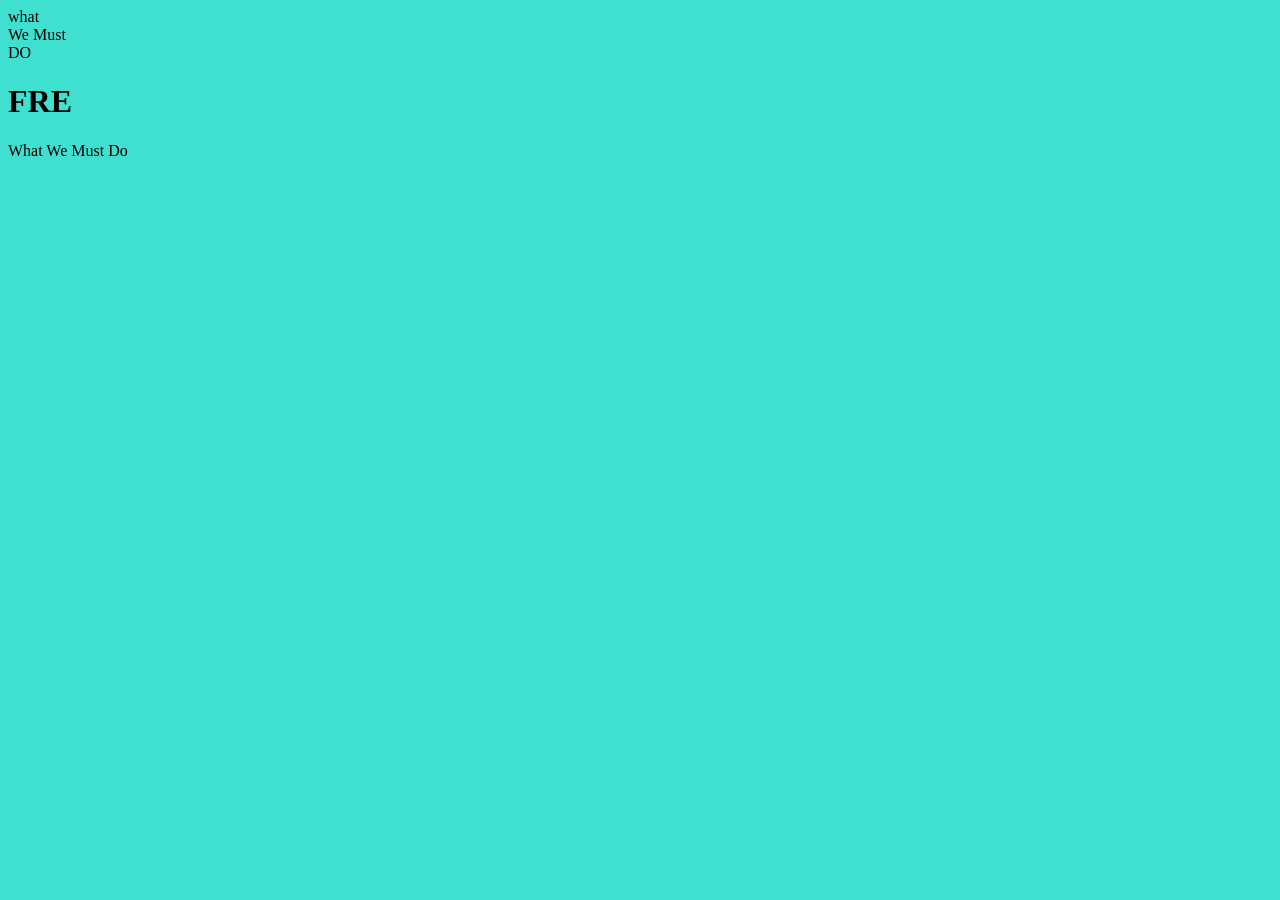
==== index.html @ 4c37a0ae "Update index.html" ====
<!DOCTYPE html>
<html lang="en">

<head>
  <meta charset"utf-8">
  <title>My View Source Project</title>

<style>
  body {
    font-family: Times New Roman, arial, sans-serif;
    background-color:turquoise;
    color:black
    margin: 40 px;
  }

  div {
    font-size: 45 px;
    font-weight:bold
    margin-top: 30 px:
    margin-bottom: 30 px;
  }

h1 {
  font-siz: 180 px;
  letter-spacing: 20 px;
  margin-top: 20 px;
  margin-bottom: 20 px;
}

  .offset {
    margin-left: 180 px;
    transform: rotate (-4 deg);

  }

  h1 span {
    display: inline-block;
    transform: rotate (12 deg);

  }
  
</style>
</head>

<body>
  <div>what</div>
  <div>We Must</div>
  <div>DO</div>

    <h1>
      F<span>R</span>E<span style='transform': rotate (-12 deg); " ></span>
  
    </h1>

    <div class="offset">What We Must Do</div>
</body>

</html>
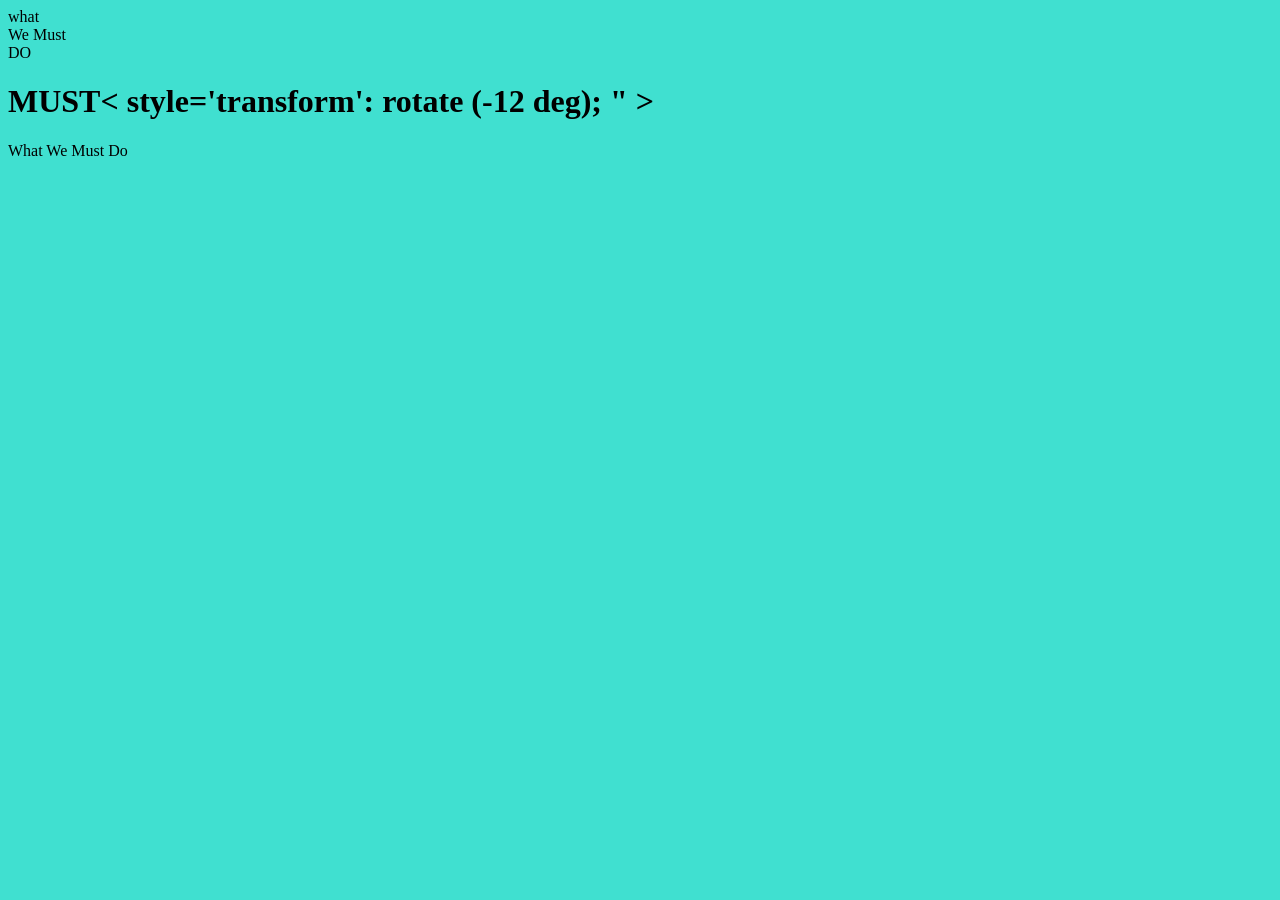
==== commit f6a47f67: "Fix HTML syntax and formatting issues" ====
--- a/index.html
+++ b/index.html
@@ -48,7 +48,7 @@
   <div>DO</div>
 
     <h1>
-      F<span>R</span>E<span style='transform': rotate (-12 deg); " ></span>
+      M<span>U</span>S</span>T< style='transform': rotate (-12 deg); " ></span>
   
     </h1>
 
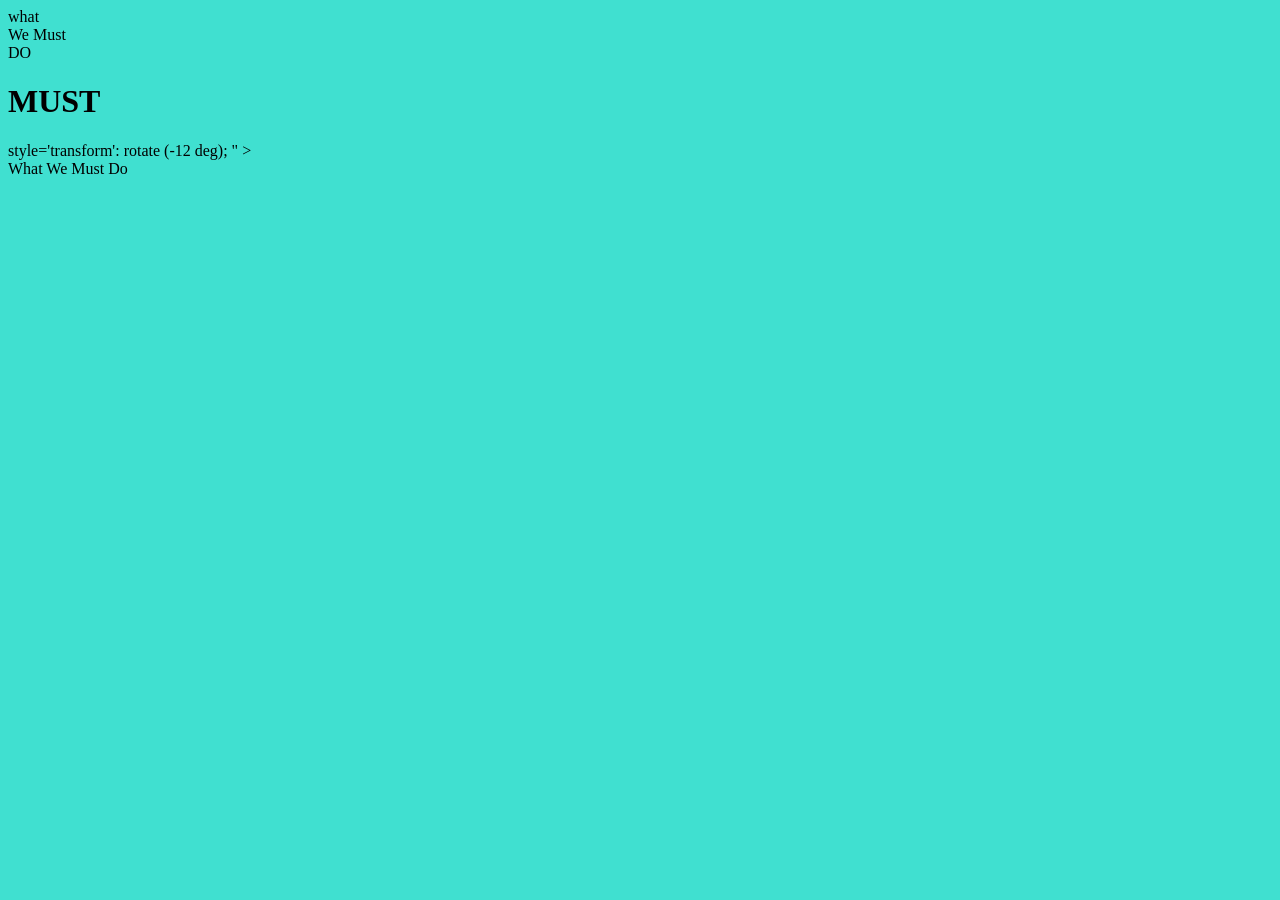
==== commit 1ffde5f8: "Fix HTML syntax for heading rotation" ====
--- a/index.html
+++ b/index.html
@@ -14,17 +14,17 @@
   }
 
   div {
-    font-size: 45 px;
+    font-size: 70 px;
     font-weight:bold
-    margin-top: 30 px:
-    margin-bottom: 30 px;
+    margin-top: 35 px:
+    margin-bottom: 35 px;
   }
 
 h1 {
   font-siz: 180 px;
   letter-spacing: 20 px;
-  margin-top: 20 px;
-  margin-bottom: 20 px;
+  margin-top: 35 px;
+  margin-bottom: 35 px;
 }
 
   .offset {
@@ -48,7 +48,7 @@
   <div>DO</div>
 
     <h1>
-      M<span>U</span>S</span>T< style='transform': rotate (-12 deg); " ></span>
+      M<span>U</span>S</span>T</h1> style='transform': rotate (-12 deg); " ></span>
   
     </h1>
 
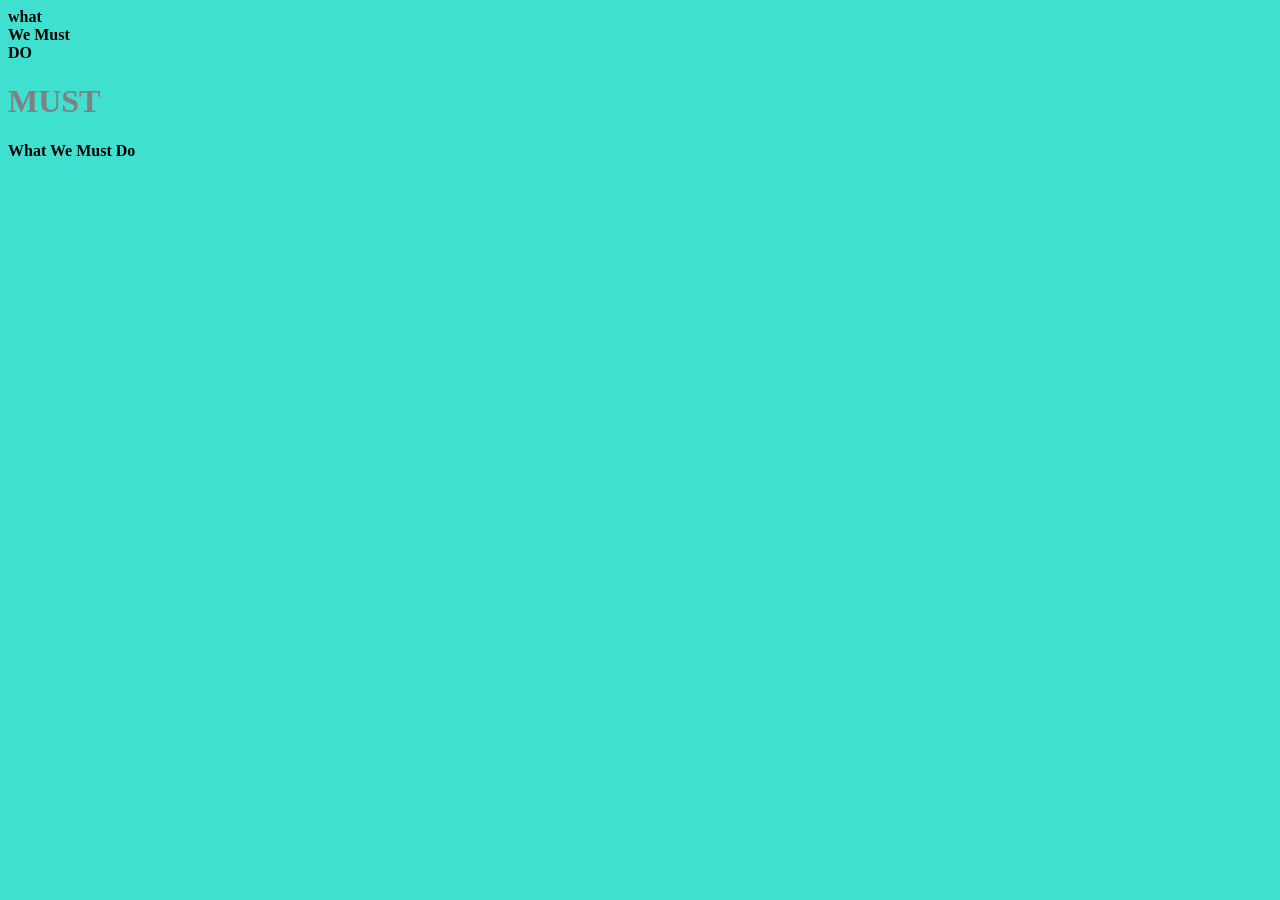
==== commit 343ef346: "Fix HTML meta charset and style attributes Updated HTML structure and styles for improved formatting" ====
--- a/index.html
+++ b/index.html
@@ -2,26 +2,29 @@
 <html lang="en">
 
 <head>
-  <meta charset"utf-8">
+  <meta charset="UTF-8">
   <title>My View Source Project</title>
 
 <style>
   body {
-    font-family: Times New Roman, arial, sans-serif;
-    background-color:turquoise;
+    font-family: 'Times New Roman', 'arial', sans-serif;
+    background-color: turquoise;
     color:black
     margin: 40 px;
   }
 
   div {
+    font-weight: bold;
     font-size: 70 px;
-    font-weight:bold
-    margin-top: 35 px:
+    transform: rotate (2 deg);
+    margin-top: 35 px;
     margin-bottom: 35 px;
   }
 
 h1 {
-  font-siz: 180 px;
+  color: grey;
+  font-weight: bold;
+  font-size: 220 px;
   letter-spacing: 20 px;
   margin-top: 35 px;
   margin-bottom: 35 px;
@@ -48,10 +51,8 @@
   <div>DO</div>
 
     <h1>
-      M<span>U</span>S</span>T</h1> style='transform': rotate (-12 deg); " ></span>
-  
+      M<span>U</span>S</span>T<span style='transform': rotate (-12 deg); " ></span>
     </h1>
-
     <div class="offset">What We Must Do</div>
 </body>
 
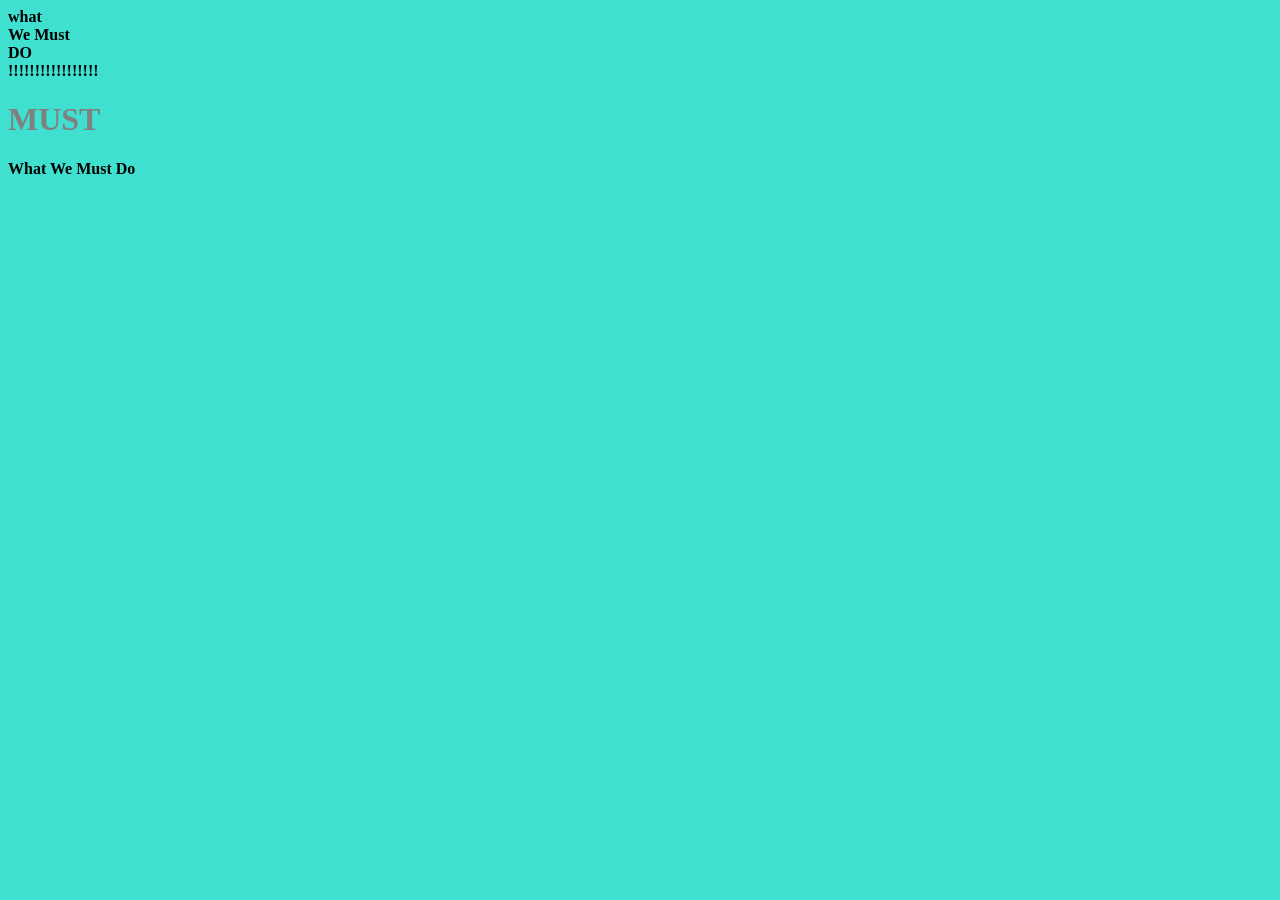
==== commit da55557f: "Refactor h1 styles and add new div element Adjusted letter-spacing and modified h1 styles." ====
--- a/index.html
+++ b/index.html
@@ -25,7 +25,7 @@
   color: grey;
   font-weight: bold;
   font-size: 220 px;
-  letter-spacing: 20 px;
+  letter-spacing: 12 px;
   margin-top: 35 px;
   margin-bottom: 35 px;
 }
@@ -36,10 +36,9 @@
 
   }
 
-  h1 span {
+  .offset span {
     display: inline-block;
     transform: rotate (12 deg);
-
   }
   
 </style>
@@ -49,6 +48,7 @@
   <div>what</div>
   <div>We Must</div>
   <div>DO</div>
+  <div>!!!!!!!!!!!!!!!!!</div>
 
     <h1>
       M<span>U</span>S</span>T<span style='transform': rotate (-12 deg); " ></span>
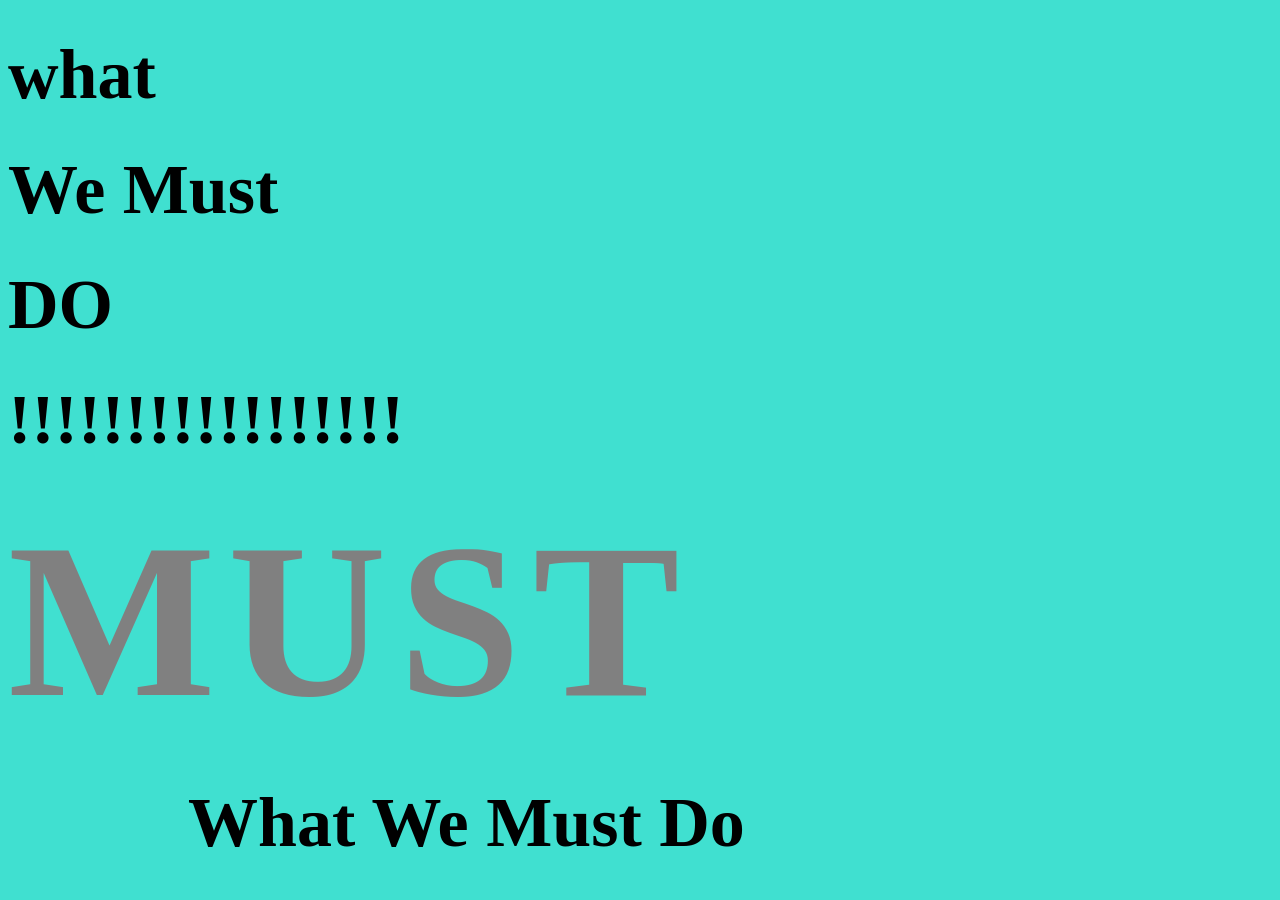
==== commit 9324690f: "Fix CSS spacing issues in index.html Corrected spacing in CSS properties by removing spaces before '" ====
--- a/index.html
+++ b/index.html
@@ -10,28 +10,28 @@
     font-family: 'Times New Roman', 'arial', sans-serif;
     background-color: turquoise;
     color:black
-    margin: 40 px;
+    margin: 40px;
   }
 
   div {
     font-weight: bold;
-    font-size: 70 px;
+    font-size: 70px;
     transform: rotate (2 deg);
-    margin-top: 35 px;
-    margin-bottom: 35 px;
+    margin-top: 35px;
+    margin-bottom: 35px;
   }
 
 h1 {
   color: grey;
   font-weight: bold;
-  font-size: 220 px;
-  letter-spacing: 12 px;
-  margin-top: 35 px;
-  margin-bottom: 35 px;
+  font-size: 220px;
+  letter-spacing: 12px;
+  margin-top: 35px;
+  margin-bottom: 35px;
 }
 
   .offset {
-    margin-left: 180 px;
+    margin-left: 180px;
     transform: rotate (-4 deg);
 
   }
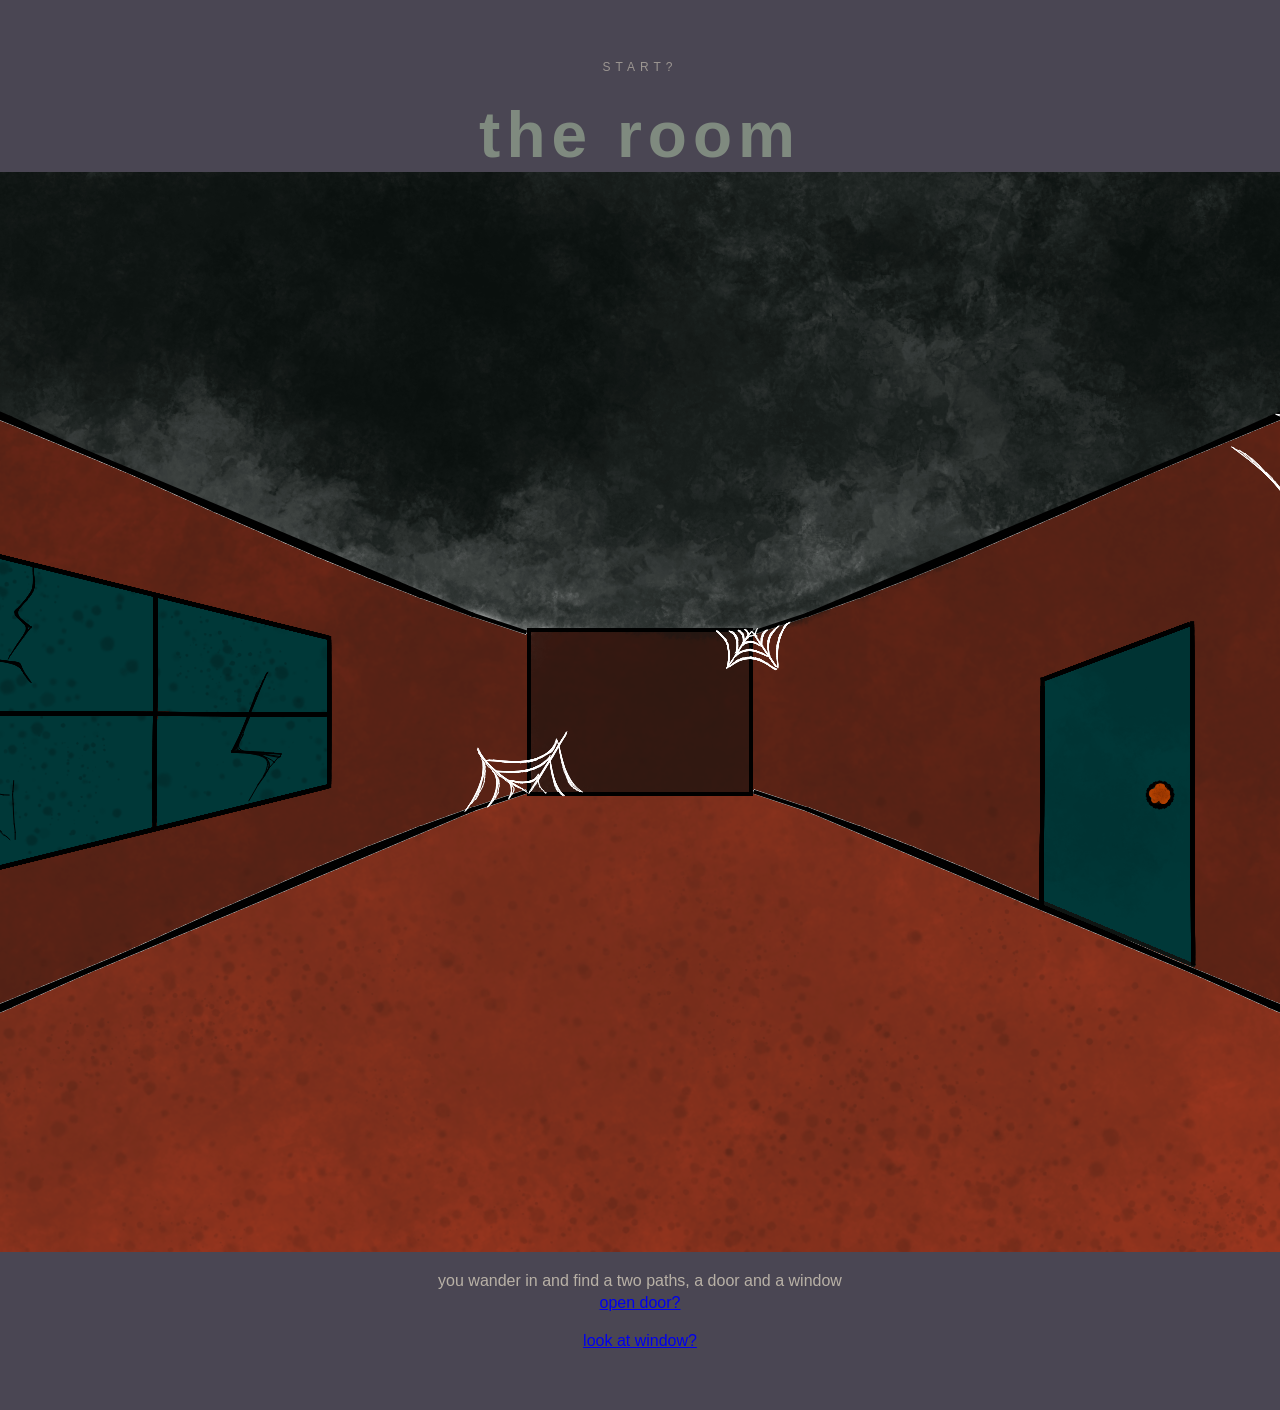
==== commit 8fc49569: "Add files via upload" ====
--- a/index.html
+++ b/index.html
@@ -1,59 +1,53 @@
-<!DOCTYPE html>
-<html lang="en">
-
-<head>
-  <meta charset="UTF-8">
-  <title>My View Source Project</title>
-
-<style>
-  body {
-    font-family: 'Times New Roman', 'arial', sans-serif;
-    background-color: turquoise;
-    color:black
-    margin: 40px;
-  }
-
-  div {
-    font-weight: bold;
-    font-size: 70px;
-    transform: rotate (2 deg);
-    margin-top: 35px;
-    margin-bottom: 35px;
-  }
-
-h1 {
-  color: grey;
-  font-weight: bold;
-  font-size: 220px;
-  letter-spacing: 12px;
-  margin-top: 35px;
-  margin-bottom: 35px;
-}
-
-  .offset {
-    margin-left: 180px;
-    transform: rotate (-4 deg);
-
-  }
-
-  .offset span {
-    display: inline-block;
-    transform: rotate (12 deg);
-  }
-  
-</style>
-</head>
-
-<body>
-  <div>what</div>
-  <div>We Must</div>
-  <div>DO</div>
-  <div>!!!!!!!!!!!!!!!!!</div>
-
-    <h1>
-      M<span>U</span>S</span>T<span style='transform': rotate (-12 deg); " ></span>
-    </h1>
-    <div class="offset">What We Must Do</div>
-</body>
-
-</html>
+<!DOCTYPE html>
+<html lang="en">
+
+<style>
+    body{
+        font-family: 'Times New Roman', arial, sans-serif;
+        background: linear-gradient(to left, #367588, #b39eb5);
+        color: #a3b18a;
+        margin: 40px;
+    }
+
+</style>
+
+<head>
+    <meta charset="UFT-8">
+
+    <meta name="viewport"
+        content="width=divice-width, inital-scale=1.0">
+    
+    <title>the room</title>
+
+    <link rel="stylesheet" 
+        href="./assets/css/styles.css">
+</head>
+
+<body>
+
+    <main class="poster">
+
+        <div class="label">
+            START?
+        </div>
+        
+
+        <h1>the room</h1>
+
+        <img
+            src="./assets/img/room.png"
+            alt="you start in a an abandoned room"
+
+        >
+
+        <p>
+            you wander in and find a two paths, a door and a window
+        </p>
+
+        <nav>
+            <a href="./door.html"> open door?</a>
+            <a href="./window.html"> look at window?</a>
+        </nav>
+    </main>
+</body>
+</html>
--- a/assets/css/styles.css
+++ b/assets/css/styles.css
@@ -0,0 +1,117 @@
+* {
+    box-sizing: border-box;
+}
+
+body {
+    margin: 0;
+    min-height: 100vh;
+
+    background: #4a4653;
+    color: #eee5cf;
+
+    font-family:
+    Helvetica,
+    Arial,
+    sans-serif;
+
+}
+
+.poster {
+    min-height: 100vh;
+
+    display: flex;
+    flex-direction: column;
+
+    align-items: center;
+    justify-content: center;
+
+    padding: 60px;
+}
+
+.label {
+    margin-bottom: 24px;
+
+    font-size: 12px;
+    letter-spacing: 5px;
+
+    color: rgba(238, 229, 207, 0.5);
+}
+
+.image {
+    width: 400px;
+    height: 400px;
+
+    margin-bottom: 35px;
+
+    background-image:
+        url("../img/room.png");
+        
+
+    background-size: cover;
+    background-position: center;
+
+    border: 1px solid
+        rgba(238, 229, 207, 0.2);
+}
+
+.image {
+    width: 400px;
+    height: 400px;
+
+    margin-bottom: 35px;
+
+    background-image:
+        url("../img/door.png");
+        
+
+    background-size: cover;
+    background-position: center;
+
+    border: 1px solid
+        rgba(238, 229, 207, 0.2);
+}
+
+.image:hover {
+    background-image:
+        url("../img/room.png");
+
+    cursor: crosshair;
+}
+
+
+h1 {
+    margin: 0;
+    
+    font-size: 64px;
+    letter-spacing: 6px;
+
+    color: #7f8a7f;
+}
+
+p {
+    max-width: 460px;
+
+    margin-top: 16px;
+    margin-bottom: 0;
+
+    text-align: center;
+    line-height: 1.6;
+
+    color:
+        rgba(238, 229, 207, 0.68);
+}
+
+main {
+    display: flex;
+    flex-direction: column;
+    align-items: center;
+    justify-content: center;
+    min-height: 100vh;
+    text-align: center;
+}
+
+nav {
+    display: flex;
+    flex-direction: column;
+    gap: 20px;
+}
